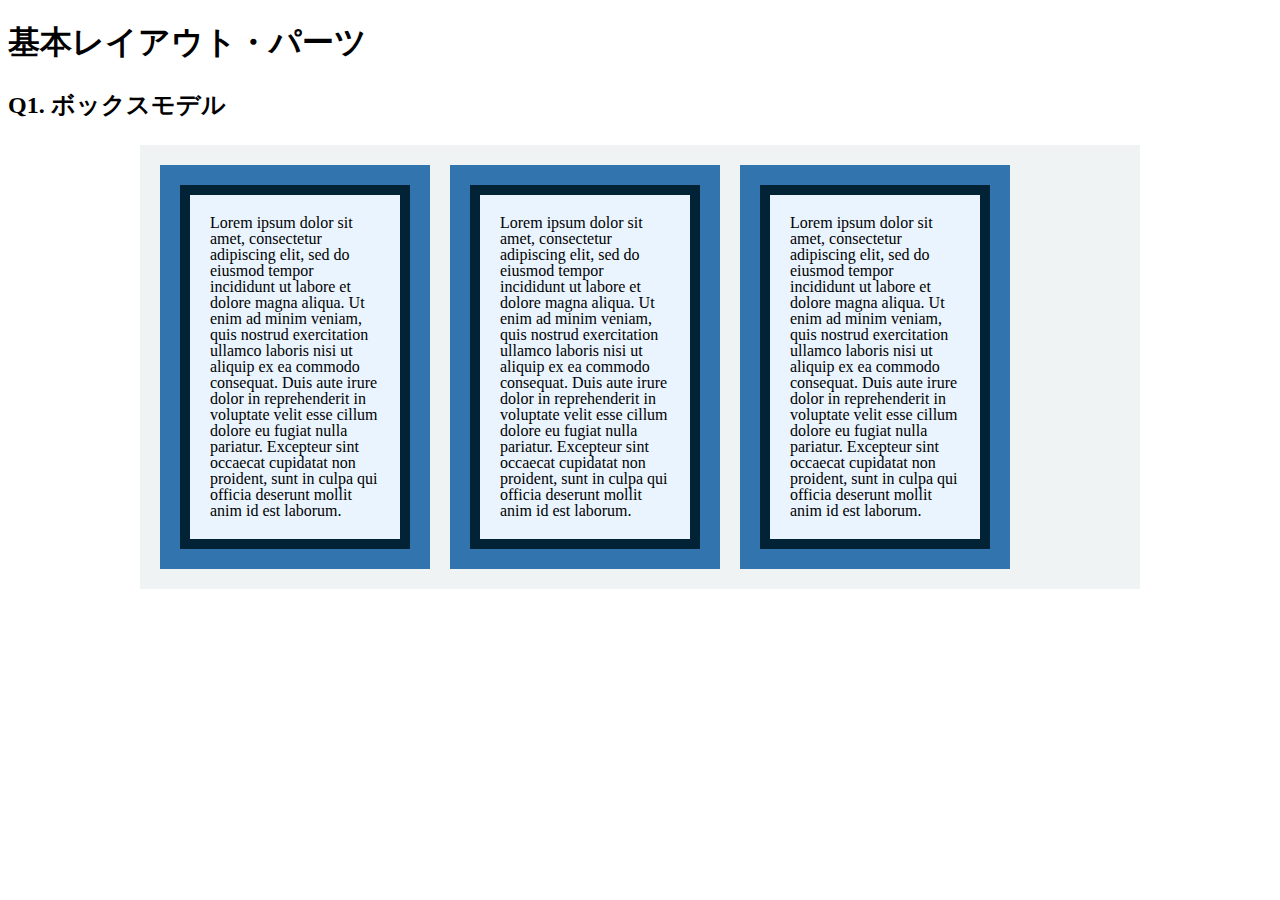
==== layout_parts/q1/index.html @ 8f8cf274 "layout_part" ====
<!DOCTYPE html>
<html>
  <head>
    <meta charset="utf-8">
    <meta http-equiv="X-UA-Compatible" content="IE=edge">
    <meta name="viewport" content="width=device-width, initial-scale=1.0, maximum-scale=1.0, user-scalable=no">
    <meta name="format-detection" content="telephone=no">
    <title>基本レイアウト・パーツ</title>
    <link rel="stylesheet" href="http://gizumo-inc.github.io/sample/front-lesson/layout_parts_new/assets/css/reset.css">
    <link rel="stylesheet" href="http://gizumo-inc.github.io/sample/front-lesson/layout_parts_new/assets/css/base.css">
    <link rel="stylesheet" href="css/style.css">
  </head>
  <body>
    <div class="wrapper">
      <h1 class="title">基本レイアウト・パーツ</h1>
      <h2 class="headline">
        <p class="headline__text">Q1. ボックスモデル</p>
      </h2>
      <div class="box">
        <!--
             giztechのレイアウトパーツのページに書かれているボックスモデルについての説明は読みましたか。
             読んでない場合は先に読んでください。

             この問題はmarginとpaddingとborderをうまく使ってボックスを配置する問題です。
             レイアウトとしては、1つの大きなボックスの中に3つのボックスが横並びになっていて、
             さらにその3つのボックスの中にそれぞれ1つずつボックスが入っている形になっています。
             3つのボックスはfloatで横並びにしているので、clearfixでの解除も忘れないようにしてください。

             ■この問題で使う大事なプロパティ
             ・margin
             ・padding
             ・border
             ・float
        -->
        <!-- 回答はクラスq1の要素の中に書いてね -->
        <!-- すでについてるクラスにはstyleを指定しない。styleをつける場合は自分で新たにクラスをつけること -->
        <div class="q1">
          <div class="parent clearfix">
            <div class="child">Lorem ipsum dolor sit amet, consectetur adipiscing elit, sed do eiusmod tempor incididunt ut labore et dolore magna aliqua. Ut enim ad minim veniam, quis nostrud exercitation ullamco laboris nisi ut aliquip ex ea commodo consequat. Duis aute irure dolor in reprehenderit in voluptate velit esse cillum dolore eu fugiat nulla pariatur. Excepteur sint occaecat cupidatat non proident, sunt in culpa qui officia deserunt mollit anim id est laborum.
            </div>
            <div class="child">Lorem ipsum dolor sit amet, consectetur adipiscing elit, sed do eiusmod tempor incididunt ut labore et dolore magna aliqua. Ut enim ad minim veniam, quis nostrud exercitation ullamco laboris nisi ut aliquip ex ea commodo consequat. Duis aute irure dolor in reprehenderit in voluptate velit esse cillum dolore eu fugiat nulla pariatur. Excepteur sint occaecat cupidatat non proident, sunt in culpa qui officia deserunt mollit anim id est laborum.
            </div>
            <div class="child">Lorem ipsum dolor sit amet, consectetur adipiscing elit, sed do eiusmod tempor incididunt ut labore et dolore magna aliqua. Ut enim ad minim veniam, quis nostrud exercitation ullamco laboris nisi ut aliquip ex ea commodo consequat. Duis aute irure dolor in reprehenderit in voluptate velit esse cillum dolore eu fugiat nulla pariatur. Excepteur sint occaecat cupidatat non proident, sunt in culpa qui officia deserunt mollit anim id est laborum.
            </div>
          </div>
        </div>
        <!-- 回答はクラスq1の要素の中に書いてね -->
      </div>
    </div>
  </body>
</html>
---- layout_parts/q1/css/style.css ----
@charset "UTF-8";

/* 回答はここに書いてね */
.clearfix:after {
  display: block;
  content: "";
  clear: both;
}

.parent{
  background-color: #eff3f4;
  margin: 0 auto;
  padding: 20px 20px 20px 40px;
  width: 940px;
}

.child{
  background-color: #eaf4ff;
  border: solid 10px #022336;
  box-sizing: border-box;
  float: left;
  font-size: 16px;
  line-height: 16px;
  margin: 20px 20px 20px 40px;
  outline: solid 20px #3274ae;
  padding: 20px;
  width: 230px;
}

.parent .child:first-child {
  margin-left: 0;
}
/* 回答はここに書いてね */
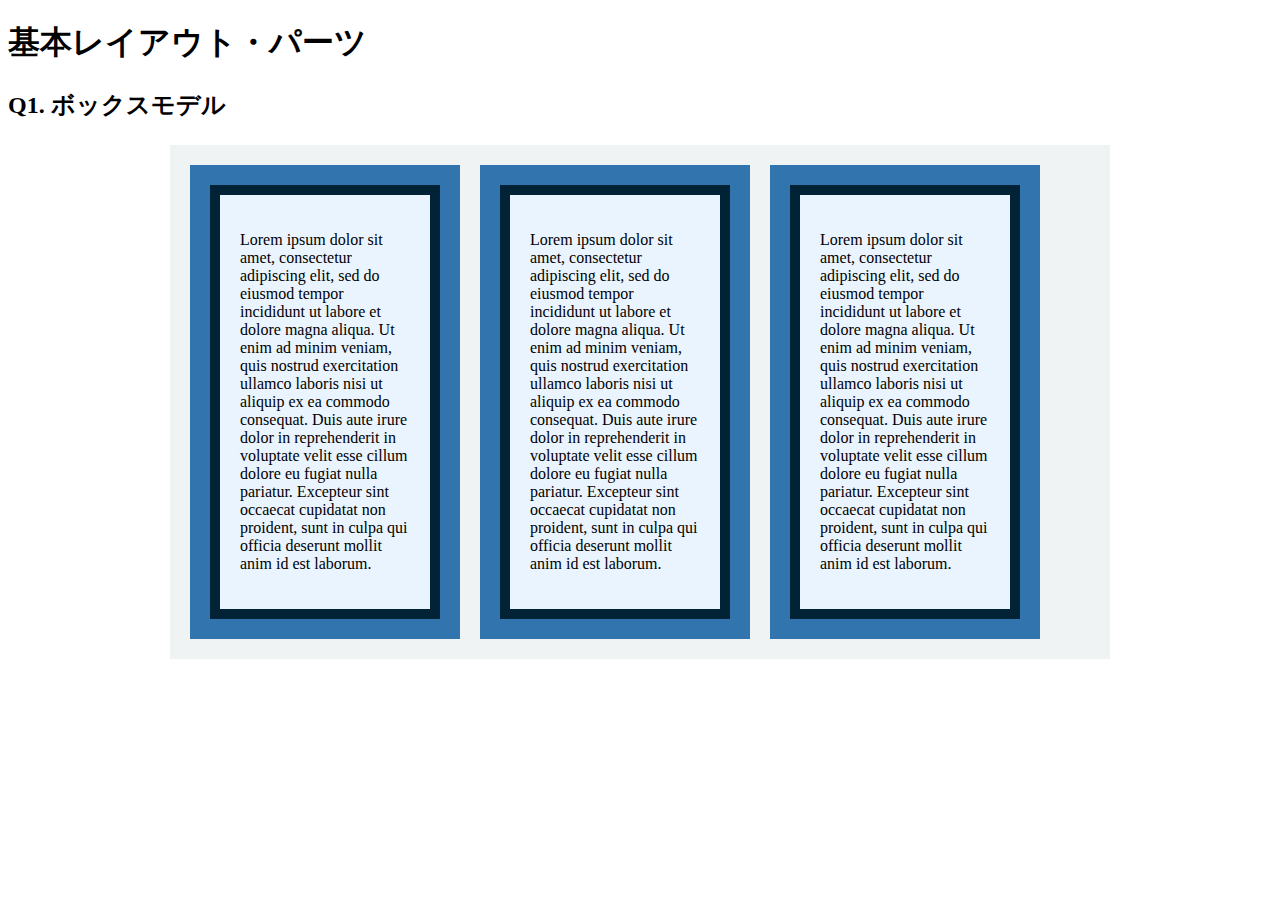
==== commit 3b465325: "訂正１" ====
--- a/layout_parts/q1/index.html
+++ b/layout_parts/q1/index.html
@@ -34,13 +34,21 @@
         -->
         <!-- 回答はクラスq1の要素の中に書いてね -->
         <!-- すでについてるクラスにはstyleを指定しない。styleをつける場合は自分で新たにクラスをつけること -->
-        <div class="q1">
-          <div class="parent clearfix">
-            <div class="child">Lorem ipsum dolor sit amet, consectetur adipiscing elit, sed do eiusmod tempor incididunt ut labore et dolore magna aliqua. Ut enim ad minim veniam, quis nostrud exercitation ullamco laboris nisi ut aliquip ex ea commodo consequat. Duis aute irure dolor in reprehenderit in voluptate velit esse cillum dolore eu fugiat nulla pariatur. Excepteur sint occaecat cupidatat non proident, sunt in culpa qui officia deserunt mollit anim id est laborum.
+          <div class="q1 clearfix">
+            <div class="parent">
+              <div class="child">
+                <p>Lorem ipsum dolor sit amet, consectetur adipiscing elit, sed do eiusmod tempor incididunt ut labore et dolore magna aliqua. Ut enim ad minim veniam, quis nostrud exercitation ullamco laboris nisi ut aliquip ex ea commodo consequat. Duis aute irure dolor in reprehenderit in voluptate velit esse cillum dolore eu fugiat nulla pariatur. Excepteur sint occaecat cupidatat non proident, sunt in culpa qui officia deserunt mollit anim id est laborum.</p>
+              </div>
             </div>
-            <div class="child">Lorem ipsum dolor sit amet, consectetur adipiscing elit, sed do eiusmod tempor incididunt ut labore et dolore magna aliqua. Ut enim ad minim veniam, quis nostrud exercitation ullamco laboris nisi ut aliquip ex ea commodo consequat. Duis aute irure dolor in reprehenderit in voluptate velit esse cillum dolore eu fugiat nulla pariatur. Excepteur sint occaecat cupidatat non proident, sunt in culpa qui officia deserunt mollit anim id est laborum.
+            <div class="parent">
+              <div class="child">
+                <p>Lorem ipsum dolor sit amet, consectetur adipiscing elit, sed do eiusmod tempor incididunt ut labore et dolore magna aliqua. Ut enim ad minim veniam, quis nostrud exercitation ullamco laboris nisi ut aliquip ex ea commodo consequat. Duis aute irure dolor in reprehenderit in voluptate velit esse cillum dolore eu fugiat nulla pariatur. Excepteur sint occaecat cupidatat non proident, sunt in culpa qui officia deserunt mollit anim id est laborum.</p>
+              </div>
             </div>
-            <div class="child">Lorem ipsum dolor sit amet, consectetur adipiscing elit, sed do eiusmod tempor incididunt ut labore et dolore magna aliqua. Ut enim ad minim veniam, quis nostrud exercitation ullamco laboris nisi ut aliquip ex ea commodo consequat. Duis aute irure dolor in reprehenderit in voluptate velit esse cillum dolore eu fugiat nulla pariatur. Excepteur sint occaecat cupidatat non proident, sunt in culpa qui officia deserunt mollit anim id est laborum.
+            <div class="parent">
+              <div class="child">
+                <p>Lorem ipsum dolor sit amet, consectetur adipiscing elit, sed do eiusmod tempor incididunt ut labore et dolore magna aliqua. Ut enim ad minim veniam, quis nostrud exercitation ullamco laboris nisi ut aliquip ex ea commodo consequat. Duis aute irure dolor in reprehenderit in voluptate velit esse cillum dolore eu fugiat nulla pariatur. Excepteur sint occaecat cupidatat non proident, sunt in culpa qui officia deserunt mollit anim id est laborum.</p>
+              </div>
             </div>
           </div>
         </div>
--- a/layout_parts/q1/css/style.css
+++ b/layout_parts/q1/css/style.css
@@ -7,27 +7,31 @@
   clear: both;
 }
 
+.q1{
+  width: 900px;
+  margin: 0 auto;
+  padding: 20px;
+  background-color: #eff3f4;
+}
+
 .parent{
-  background-color: #eff3f4;
-  margin: 0 auto;
-  padding: 20px 20px 20px 40px;
-  width: 940px;
+  float: left;
+  margin-left: 20px;
+  padding: 20px;
+  width: 230px;
+  background-color: #3274ae;
+}
+
+.parent:first-child{
+  margin-left: 0;
 }
 
 .child{
   background-color: #eaf4ff;
-  border: solid 10px #022336;
-  box-sizing: border-box;
-  float: left;
-  font-size: 16px;
-  line-height: 16px;
-  margin: 20px 20px 20px 40px;
-  outline: solid 20px #3274ae;
   padding: 20px;
-  width: 230px;
+  border: 10px solid #022336;
 }
 
-.parent .child:first-child {
-  margin-left: 0;
-}
+
+
 /* 回答はここに書いてね */
